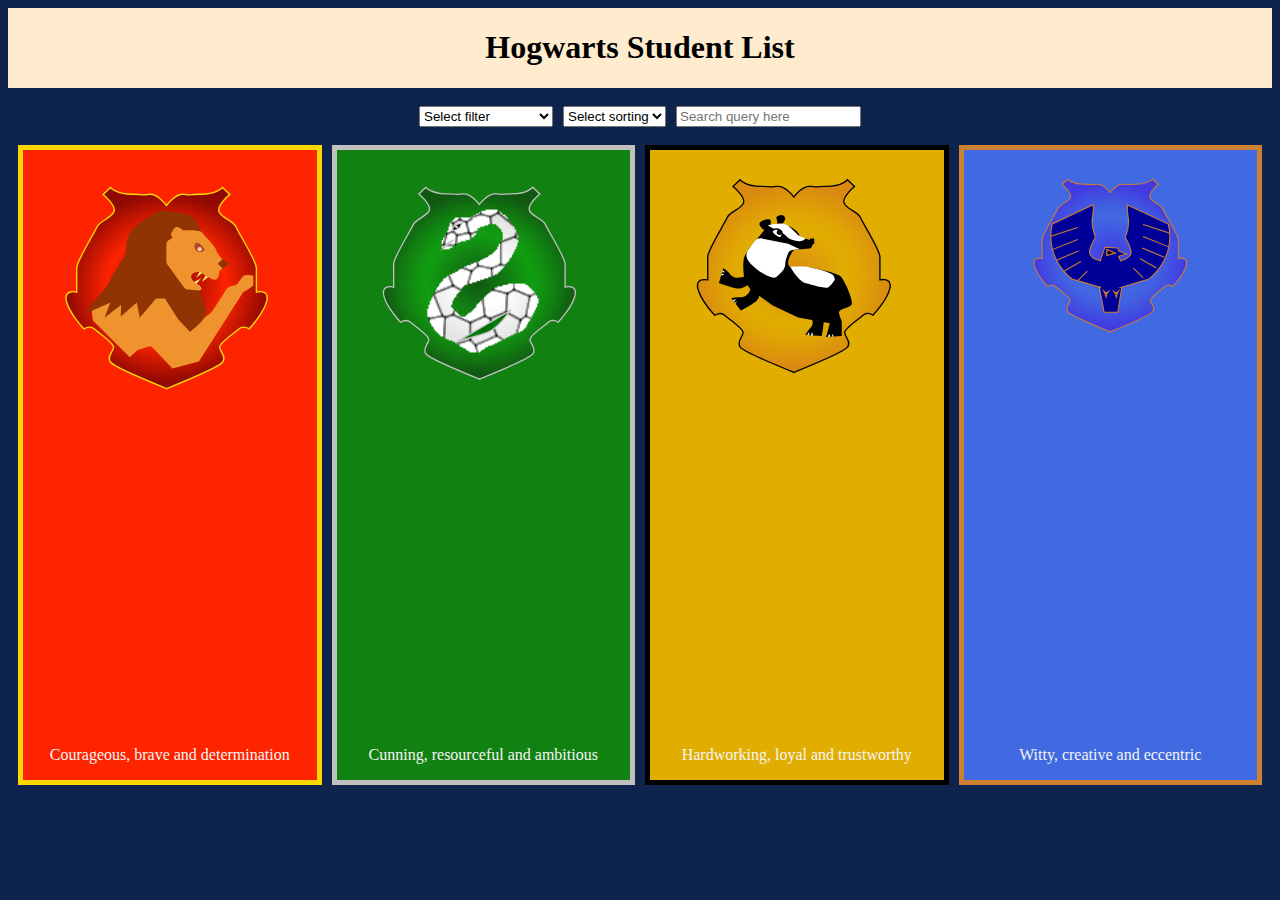
==== hackedHogwarts.html @ aae6b297 "add expelling students functionality" ====
<!DOCTYPE html>
<html lang="en">
  <head>
    <meta charset="UTF-8" />
    <meta http-equiv="X-UA-Compatible" content="IE=edge" />
    <meta name="viewport" content="width=device-width, initial-scale=1.0" />
    <title>Hacked Hogwarts Student List</title>
    <link rel="stylesheet" href="hogwartsStyle.css" />
  </head>
  <body>
    <header>
      <a id="TitelLine" href="hackedHogwarts.html"
        ><h1>Hogwarts Student List</h1></a
      >
    </header>

    <nav class="buttons_and_dropdown">
      <select id="filtering">
        <option value="0">Select filter</option>
        <option value="Gryffindor">House: Gryffindor</option>
        <option value="Slytherin">House: Slytherin</option>
        <option value="Hufflepuff">House: Hufflepuff</option>
        <option value="Ravenclaw">House: Ravenclaw</option>
        <option value="Prefects">Prefects</option>
        <option value="Inquisitor Squad">Inquisitor Squad</option>
        <option value="Expelled">Expelled Students</option>
      </select>

      <select id="sorting">
        <option value="0">Select sorting</option>
        <option value="Firstname">Firstname</option>
        <option value="Lastname">Lastname</option>
      </select>

      <input type="search" placeholder="Search query here" id="search" />
    </nav>
    <div class="info_list"></div>
    <main class="main_list">
      <!-- house crests -->
      <div id="GhouseCrest">
        <img src="picture_materials/Gryffindor_emblem.svg" />
        <p>Courageous, brave and determination</p>
      </div>
      <div id="ShouseCrest">
        <img src="picture_materials/Slytherin_emblem.svg" />
        <p>Cunning, resourceful and ambitious</p>
      </div>
      <div id="HhouseCrest">
        <img src="picture_materials/Hufflepuff_emblem.svg" />

        <p>Hardworking, loyal and trustworthy</p>
      </div>
      <div id="RhouseCrest">
        <img src="picture_materials/Ravenclaw_emblem.svg" />
        <p>Witty, creative and eccentric</p>
      </div>
    </main>
    <!-- different lists -->
    <div class="ListOverview">
      <img id="houseBanner" />
      <h3 class="StudentHeadline">Students:</h3>

      <div id="ListDisplay">
        <template class="FilteredStudentList"
          ><div class="studentListed">
            <p></p>
            <img class="bloodStatusImgDisplay" />
            <img class="prefectIconImgDisplay" />
          </div>
        </template>
      </div>
    </div>
    <section class="details">
      <button id="close">X</button>
      <img />

      <div class="houseDetailsFlex">
        <li class="name"></li>
        <!-- <p>House:</p> -->
        <img class="houseEmblem" />
      </div>
      <div class="bloodDetailsFlex">
        <li class="bloodtype"></li>
        <img class="bloodStatusImg" />
      </div>
      <div class="prefectFlex">
        <li class="isPrefect"></li>

        <img class="prefectIcon" />
      </div>
      <button class="makePrefect">Make Prefect</button>
      <div class="squadFlex">
        <li class="isSquad"></li>
        <p id="squadM"></p>
        <img class="squadIcon" />
      </div>
      <button class="makeSquad">Make Member</button>
      <button class="removeSquad hide">Remove Member</button>
      <div class="expelledStudentFlex">
        <p id="isExpelled"></p>
      </div>
      <button class="expellingStudent">Expell Student</button>
    </section>
    <div class="notSquadMember hide">
      <p>
        This student cannot be a member! Choose a pure-blood student or someone
        from Slytherin house
      </p>
      <button id="close">X</button>
    </div>
    <div class="removePrefect hide">
      Choose one to replace:
      <div class="buttonContainer">
        <button id="removePrefectA"></button>
        <button id="removePrefectB"></button>
      </div>
    </div>
    <footer></footer>
  </body>
  <script src="hackedList.js"></script>
</html>
---- hogwartsStyle.css ----
body {
  background-color: var(--Dark-Night-Sky-Clouds);
  /* background-image: url(picture_materials/Hogwarts-legacy-desktop.jpg);
  background-repeat: no-repeat;
  background-size: cover; */
}

/*TITEL STYLING*/
header {
display: flex;
flex-direction: row;
justify-content: center;
background-color: var(--paper);
}
#TitelLine {
   text-decoration: none;
}
h1 {display: flex;
  flex-direction: row;
  justify-content: center;
 
    color: #000000}

#houseBanner, h3 {
  display: grid;
  justify-content: center;
}
h3{margin: 0; font-size: x-large;}

.buttons_and_dropdown{
  display: flex;
  flex-direction: row;
  column-gap: 10px;
  justify-content: center;
  margin-top: 2vh;
}
.info_list {
  display: flex;
  justify-content: center ;
  margin-top: 2vh;
  color: #FF00FF;
}
.main_list {
display: grid;
grid-template-columns: repeat(4,1fr);
max-height: 100vh;
column-gap: 10px;
margin: 0px 10px 0px 10px;
}
/*FOR STUDENT LIST TO BE DISPLAYED*/
.main_list.studentList > div{
  grid-column: 2;
  height: max-content; 
  }
.main_list > div{
  margin-top: 20px;
  border: 5px solid black;
  height: 70vh;
  background-color: var(--paper);
  }

.hide {display: none;}  
 /* div.hide {display: none;} */

#GhouseCrest, #ShouseCrest, #HhouseCrest, #RhouseCrest {
  display: grid; justify-content: space-evenly; 

}

#GhouseCrest.hide, #ShouseCrest.hide, #HhouseCrest.hide, #RhouseCrest.hide {
  display:none

}
#GhouseCrest, #GhouseCrest p{
  
  margin-top: auto;
  background-color: var(--gryfRed);
  border-color: var(--gryfGold);
  color: whitesmoke;
}
#ShouseCrest, #ShouseCrest p{
  margin-top: auto;
  background-color: var(--slytGreen);
  border-color: var(--slytSilver);
  color: whitesmoke;
}
#HhouseCrest, #HhouseCrest p{
  margin-top: auto;
  background-color: var(--huffYellow);
  border-color: var(--huffBlack);
  color: whitesmoke;
}
#RhouseCrest, #RhouseCrest p{
   margin-top: auto;
  background-color: var(--raveBlue);
  border-color: var(--raveBronze);
  color: whitesmoke;
}

 p {
  font-family: cursive;
  color:#111111;
}


.main_list.studentList > p{
  display: flex;
  justify-content: start ;
  cursor: pointer;
}  

/*STUDENT LIST DISPLAY*/ 
.main_list.studentList p{
  width: 300px;
 cursor: pointer;
}
li {
  font-family: cursive;
  color:#111111;
  list-style: none;
  align-self: center;
}

 /*DETAILS*/
 .main_list.studentList > section{
  grid-column: 3; 
  }

  .main_list > section {
    margin-top: 20px;
    /* border: 5px solid black; */
    height: 70vh;
    background-color: var(--paper);
  }

 .details {
  display: none;
  margin-top: 20px;
  border: 5px solid black;
  
  height: max-content;
  background-color: var(--paper);
  
  
  /* change background color acc. to student's house */
   background-color: var(--paper);
  
 /*  border-left: 100px solid transparent;
   border-right: 100px solid red;
   border-bottom: 100px solid transparent;
   border-top: 100px solid transparent; */
}
.details > img{  justify-self: center;}
 .details > button {
  border: none;
   background-color: var(--paper);
   justify-self: start;
}
 
 .details > .makePrefect {
  border: 1px solid var(--gryfGold);
   background-color: var(--paper);
   justify-self: start;
   cursor: pointer;
}
 



/*bloodstatus*/
/*bloodDisplayIcon */
.studentListed, .bloodDetailsFlex, .houseDetailsFlex, .prefectFlex {
 display: flex;
}
.studentListed > .bloodStatusImgDisplay ,
.studentListed > .prefectIconImgDisplay,
.bloodDetailsFlex > .bloodStatusImg,
.houseDetailsFlex > .houseEmblem, 
.prefectFlex > .prefectIcon{
  margin-left: auto;
max-width: 50px;
}

/*REMOVE PREFECTS*/
section.removePrefect {
  display: flex;
  flex-direction: column;
  margin-top: 20px;
  border: 5px solid black;
  z-index: 1;
  background-color: var(--paper);
}
section.removePrefect.hide {
  display: none;
}
.makePrefect>button{
  display: flex;
  flex-direction: row;
  gap: 10px;
}
/*COLORS*
/* Color Theme Swatches in Hex */
:root {
--Dark-Night-Sky-Clouds:   #0f244d; 
--paper: #ffebcd;
/* gryffindor color and accents */
--gryfRed: #ff2400;
--gryfGold: #FFD700;
/* slytherin color and accents */
--slytGreen: #118111;
--slytSilver: #c0c0c0;
/* hufflepuff color and accents */
--huffYellow: #e1ad01;
--huffBlack: #000000; 
/* ravenclaw color and accents */
--raveBlue: #4169e1;
--raveBronze: #CD7F32;
}
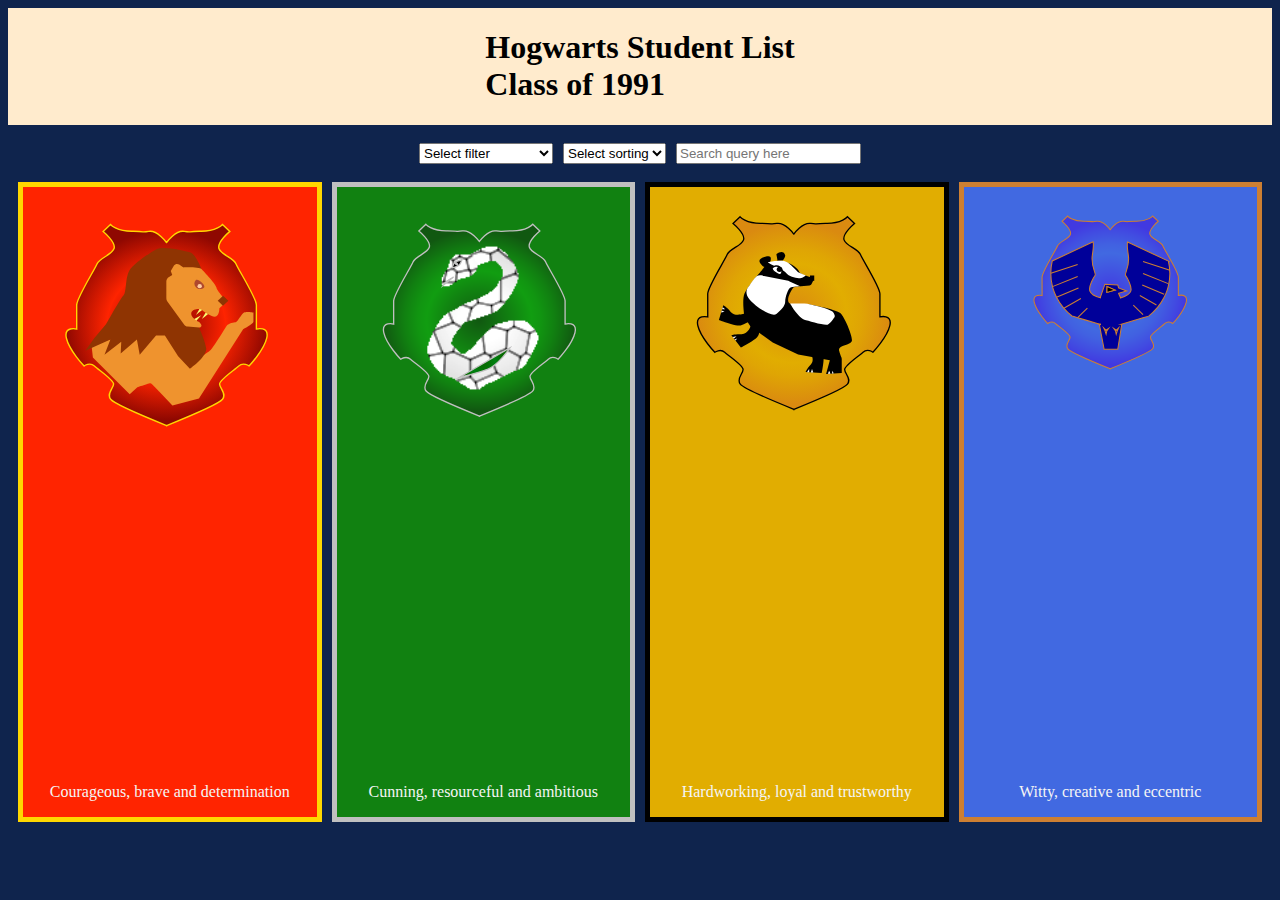
==== commit c52a33db: "insert class year in h1" ====
--- a/hackedHogwarts.html
+++ b/hackedHogwarts.html
@@ -10,7 +10,10 @@
   <body>
     <header>
       <a id="TitelLine" href="hackedHogwarts.html"
-        ><h1>Hogwarts Student List</h1></a
+        ><h1>
+          Hogwarts Student List<br />
+          Class of 1991
+        </h1></a
       >
     </header>
 
@@ -70,7 +73,7 @@
         </template>
       </div>
     </div>
-    <section class="details">
+    <section class="details hide">
       <button id="close">X</button>
       <img />
 
@@ -88,25 +91,37 @@
 
         <img class="prefectIcon" />
       </div>
-      <button class="makePrefect">Make Prefect</button>
+
       <div class="squadFlex">
         <li class="isSquad"></li>
-        <p id="squadM"></p>
+
         <img class="squadIcon" />
       </div>
-      <button class="makeSquad">Make Member</button>
-      <button class="removeSquad hide">Remove Member</button>
+
       <div class="expelledStudentFlex">
         <p id="isExpelled"></p>
       </div>
-      <button class="expellingStudent">Expell Student</button>
+      <div class="preferenceBtnFeatures">
+        <button class="makePrefect">Make Prefect</button>
+        <button class="makeSquad" id="setMember">Make Member</button>
+        <button class="removeSquad hide">Remove Member</button>
+        <button class="expellingStudent">Expell Student</button>
+      </div>
     </section>
+
     <div class="notSquadMember hide">
+      <button id="close">X</button>
       <p>
-        This student cannot be a member! Choose a pure-blood student or someone
-        from Slytherin house
+        This student cannot be a member! Choose a pure-blood
+        <img
+          src="picture_materials/pureBlood_icon.svg"
+          class="spanIcons"
+        />student or someone from Slytherin<img
+          src="picture_materials/Slytherin_emblem.svg"
+          class="spanIcons"
+        />
+        house
       </p>
-      <button id="close">X</button>
     </div>
     <div class="removePrefect hide">
       Choose one to replace:
@@ -115,6 +130,14 @@
         <button id="removePrefectB"></button>
       </div>
     </div>
+    <div class="expelMeNot hide">
+      <p>You may not expel this student! <br />- You know who.</p>
+      <button id="Confirm">Ok</button>
+    </div>
+    <div class="notify hide">
+      <p></p>
+      <button id="ConfirmMessage">Ok</button>
+    </div>
     <footer></footer>
   </body>
   <script src="hackedList.js"></script>
--- a/hogwartsStyle.css
+++ b/hogwartsStyle.css
@@ -51,6 +51,7 @@
 /*FOR STUDENT LIST TO BE DISPLAYED*/
 .main_list.studentList > div{
   grid-column: 2;
+  grid-row: 1;
   height: max-content; 
   }
 .main_list > div{
@@ -65,6 +66,10 @@
 
 #GhouseCrest, #ShouseCrest, #HhouseCrest, #RhouseCrest {
   display: grid; justify-content: space-evenly; 
+
+}
+#GhouseCrest:hover, #ShouseCrest:hover, #HhouseCrest:hover, #RhouseCrest:hover {
+ cursor: pointer;
 
 }
 
@@ -102,7 +107,7 @@
   font-family: cursive;
   color:#111111;
 }
-
+#isExpelled { font-weight: bold;}
 
 .main_list.studentList > p{
   display: flex;
@@ -128,76 +133,243 @@
   }
 
   .main_list > section {
-    margin-top: 20px;
-    /* border: 5px solid black; */
+    
     height: 70vh;
     background-color: var(--paper);
   }
 
  .details {
-  display: none;
-  margin-top: 20px;
-  border: 5px solid black;
-  
+  display: grid;
+  border: 5px solid black;
   height: max-content;
-  background-color: var(--paper);
-  
-  
+  background-color: var(--paper); 
   /* change background color acc. to student's house */
    background-color: var(--paper);
-  
- /*  border-left: 100px solid transparent;
-   border-right: 100px solid red;
-   border-bottom: 100px solid transparent;
-   border-top: 100px solid transparent; */
-}
+   position: fixed;
+   top: 25vh;
+   left: 25vw;
+   width: 50vw;
+   height: 100vh;
+   animation-name: animatetop;
+   animation-duration: 0.4s
+}
+
+.details.hide{display:none}
+
 .details > img{  justify-self: center;}
- .details > button {
+
+ .details > button, .notSquadMember >button {
   border: none;
    background-color: var(--paper);
    justify-self: start;
 }
- 
- .details > .makePrefect {
+ .details > #close.hide {
+  display:none;
+ }
+ #close:hover {
+  background-color: orchid;
+  cursor: pointer;
+ }
+
+ .details > .makePrefect{
   border: 1px solid var(--gryfGold);
    background-color: var(--paper);
    justify-self: start;
    cursor: pointer;
 }
+ .details .preferenceBtnFeatures button:hover{
+  border: 1px solid var(--gryfGold);
+   background-color: orchid;
+   justify-self: start;
+   cursor: pointer;
+}
  
-
+.makePrefect.hide {display: none}
 
 
 /*bloodstatus*/
 /*bloodDisplayIcon */
-.studentListed, .bloodDetailsFlex, .houseDetailsFlex, .prefectFlex {
+.studentListed, .bloodDetailsFlex, .houseDetailsFlex, .prefectFlex, .expelledStudentFlex ,.squadFlex{
  display: flex;
 }
 .studentListed > .bloodStatusImgDisplay ,
 .studentListed > .prefectIconImgDisplay,
 .bloodDetailsFlex > .bloodStatusImg,
 .houseDetailsFlex > .houseEmblem, 
-.prefectFlex > .prefectIcon{
+.prefectFlex > .prefectIcon,
+.squadFlex > .squadIcon{
   margin-left: auto;
 max-width: 50px;
 }
 
 /*REMOVE PREFECTS*/
-section.removePrefect {
+.removePrefect {
+  position: fixed;
+  top: 50%;
   display: flex;
   flex-direction: column;
   margin-top: 20px;
   border: 5px solid black;
   z-index: 1;
   background-color: var(--paper);
-}
-section.removePrefect.hide {
+  left: 32%;
+  align-items: center;
+}
+
+.removePrefect .buttonContainer {
+  margin-top: 20px;
+}
+.removePrefect  button
+{border: 1px solid black;
+  background-color: var(--paper);
+  justify-self: start;
+  margin-bottom: 10px;
+  cursor: pointer;}
+.removePrefect  button:hover
+{border: 1px solid black;
+  background-color: orchid;
+  justify-self: start;
+  margin-bottom: 10px;
+  cursor: pointer;}
+
+
+.removePrefect.hide ,.notSquadMember.hide, .removeSquad.hide , .makeSquad.hide, .expellingStudent.hide{
   display: none;
 }
-.makePrefect>button{
+
+
+/*INQ SQUAD PREVENT POPOP*/
+.notSquadMember {
+  position: fixed;
+  top: 50%;
+  left: 20%;
+  display: flex;
+  flex-direction: column;
+  margin-top: 20px;
+  border: 5px solid black;
+  z-index: 1;
+  background-color: var(--paper);
+}
+ .notSquadMember >button {
+  align-self: start;
+  
+  background-color: orchid;
+ }
+.notSquadMember .spanIcons{
+  
+    width: 50px;
+}
+/* BUTTON FOR PREFERENCES/RESPONSIBILITES/FEATURES */
+.preferenceBtnFeatures {
   display: flex;
   flex-direction: row;
-  gap: 10px;
+  justify-content: space-evenly;
+}
+.preferenceBtnFeatures button { 
+  background-color: var(--paper);
+  border: 1px solid black;
+    cursor: pointer;
+}
+.preferenceBtnFeatures.hide {
+  display: none;
+
+}
+
+.expelMeNot.hide, .notify.hide {
+  display: none;
+}
+.expelMeNot {
+  background-color: var(--paper);
+  border: 5px solid black;
+    cursor: pointer;
+    z-index: 3;
+    position: fixed;
+    top: 53vh;
+    left: 32vw;
+}
+.notify {
+  background-color: var(--paper);
+  border: 5px solid black;
+    cursor: pointer;
+    z-index: 3;
+    position: fixed;
+    top: 53vh;
+    left: 32vw;
+}
+.expelMeNot button, .notify button {
+   background-color: var(--paper);
+   border: 1px solid black;
+   justify-self: start;
+}
+.expelMeNot button:hover, .notify button:hover {
+ background-color: orchid;
+}
+
+ @media screen and (max-width: 400px){
+ *{margin: 0 auto}
+  .main_list {
+  grid-template-columns: repeat(2,1fr);
+  margin: 0 auto
+  }
+  .main_list.studentList{
+    grid-template-columns: 1fr;
+  }
+  .main_list.studentList>div {
+    grid-column: 1;
+  }
+   /* .main_list div> p {
+    display: none;
+  }   */
+  .buttons_and_dropdown{
+    flex-direction: column;
+    gap: 8px
+  }
+  #GhouseCrest img + p, #ShouseCrest img + p {
+    grid-area: 1;
+  }
+  #GhouseCrest > img{
+    width: 100%;
+  }
+  #GhouseCrest > p{
+   position: relative;
+   
+  }
+   /* .main_list #GhouseCrest > p, .main_list #ShouseCrest > p, .main_list #HhouseCrest > p, .main_list #RhouseCrest > p {
+    grid-area: 1;
+    position: relative;
+  }  */
+  .main_list.studentList > section {
+    grid-column: 1;
+      }
+  .details.modal {
+    position: fixed;
+    left: 22px;
+    top: 40px;
+    z-index: 2;
+  margin: auto;
+  padding: 0;
+  width: 80%;
+  grid-column: 2;
+    display: grid;
+    justify-items: center;
+    padding: 2px 16px;
+    box-shadow: 0 4px 8px 0 rgba(0,0,0,0.2),0 6px 20px 0 rgba(0,0,0,0.19);
+  animation-name: animatetop;
+  animation-duration: 0.4s
+  }
+  .notSquadMember {
+    z-index: 3;
+    position: fixed;
+    left: 22px;
+    top: 50px;
+  }
+  .removePrefect {
+    z-index: 3
+  }
+ 
+}  @keyframes animatetop {
+  from {top: -300px; opacity: 0}
+  to {top: 0; opacity: 1}
 }
 /*COLORS*
 /* Color Theme Swatches in Hex */
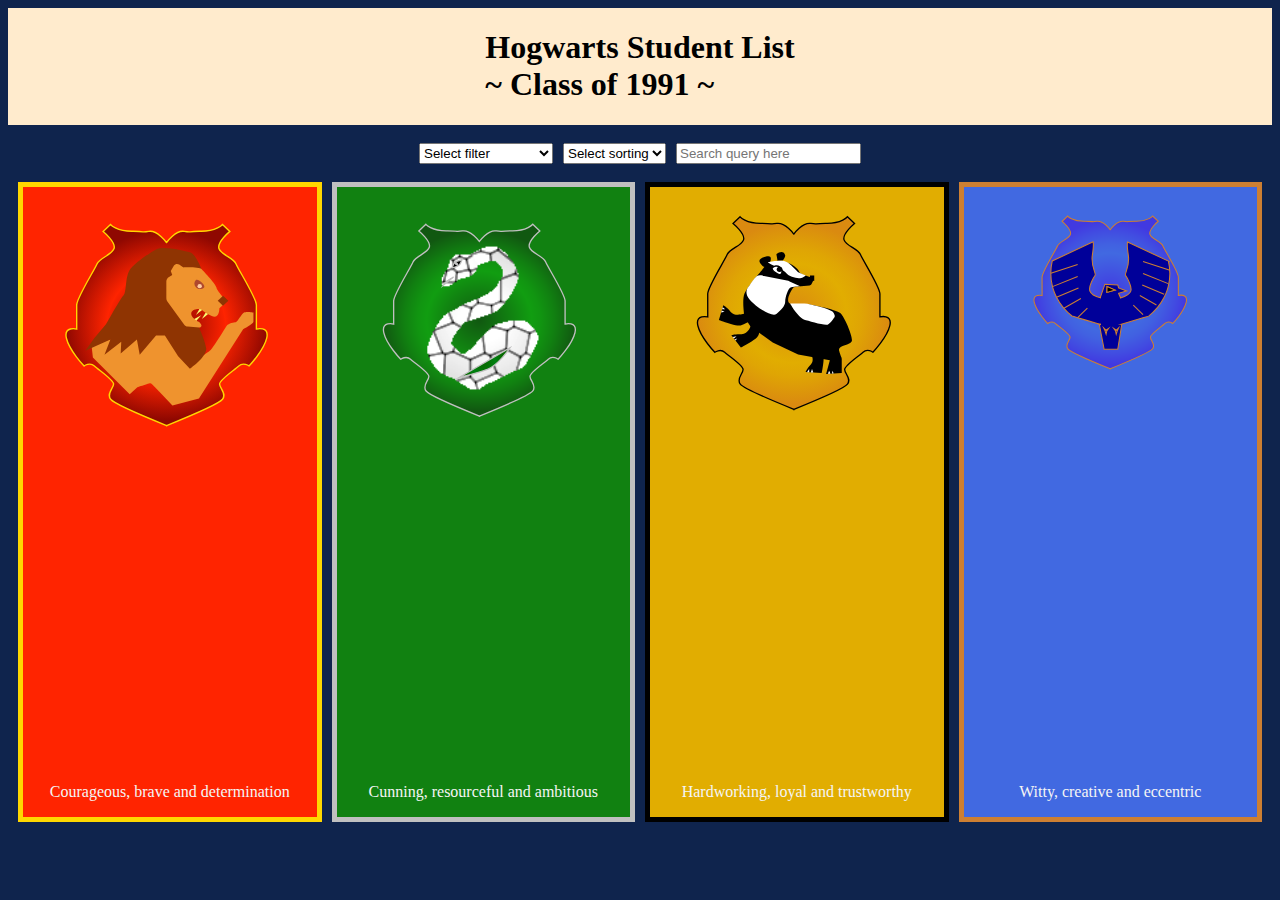
==== commit 67723a54: "clean up, add h1 text" ====
--- a/hackedHogwarts.html
+++ b/hackedHogwarts.html
@@ -12,7 +12,7 @@
       <a id="TitelLine" href="hackedHogwarts.html"
         ><h1>
           Hogwarts Student List<br />
-          Class of 1991
+          ~ Class of 1991 ~
         </h1></a
       >
     </header>
